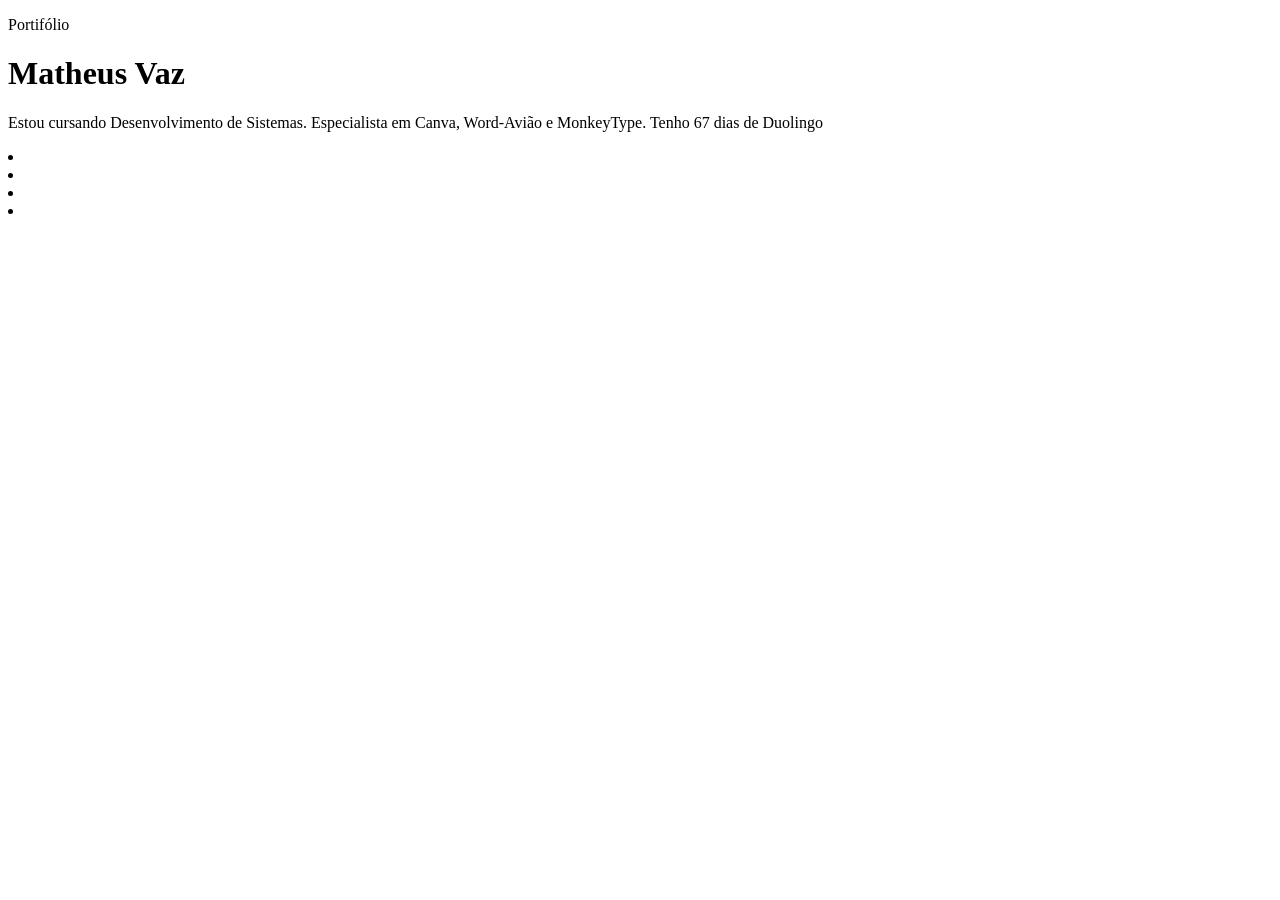
==== index.html @ 1d5e0c6d "Criação da estrutura inicial do projeto de portifolio" ====
<!DOCTYPE html>
<html lang="pt-br">
<head>
    <meta charset="UTF-8">
    <meta name="viewport" content="width=device-width, initial-scale=1.0">
    <title>Matheus Vaz | Portifólio</title>
    <link rel="stylesheet" href="./style/style.css">
</head>
<body>
    <header class="cabecalho">
        <div class="container">
            <p class="etiqueta">Portifólio</p>
            
            <h1>Matheus Vaz</h1>

            <p class="subtitulo">
                Estou cursando Desenvolvimento de Sistemas. Especialista em Canva, Word-Avião e MonkeyType. Tenho 67 dias de Duolingo
            </p>

            <nav class="menu-principal">   
                <li><a class="menu-link" href="index.html"></a></li>
                <li><a class="menu-link" href="./pages/sobre.html"></a></li>
                <li><a class="menu-link" href="./pages/projetos.html"></a></li>
                <li><a class="menu-link" href="./pages/contato.html"></a></li>
            </nav>

        </div>
    </header>


</body>
</html>
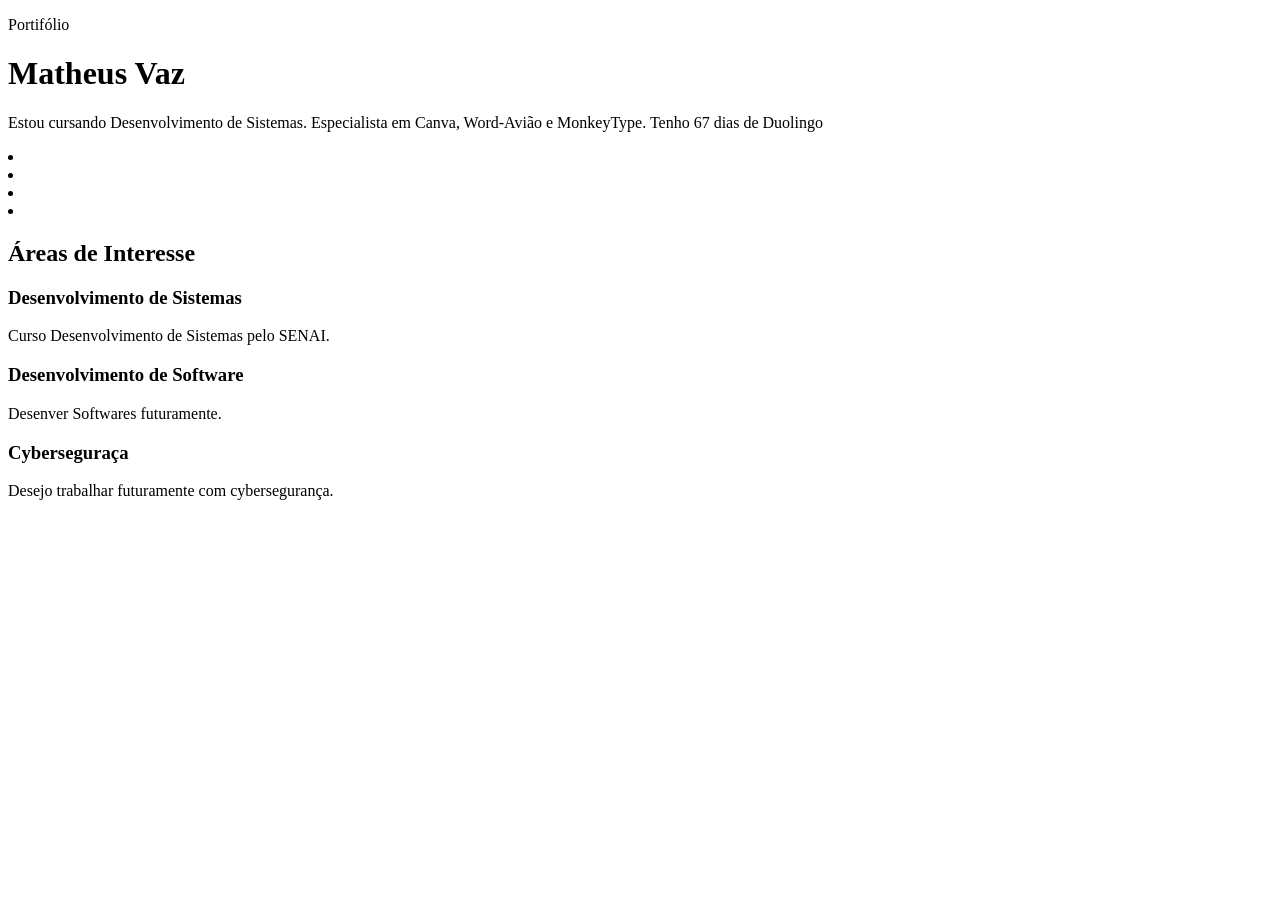
==== commit ad07fe53: "Atualização da página inicial do projeto" ====
--- a/index.html
+++ b/index.html
@@ -27,6 +27,35 @@
         </div>
     </header>
 
+    <main>
+        <section class="secao">
+            <div class="container">
+                <h2 class="titulo-secao">Áreas de Interesse</h2>
+            
+                <div class="grade-cards">
+                    <article class="card">
+                        <h3>Desenvolvimento de Sistemas</h3>
+                        <p>
+                            Curso Desenvolvimento de Sistemas pelo SENAI.
+                        </p>
+                    </article>
+                    <article class="card">
+                       <h3>Desenvolvimento de Software</h3>
+                       <p>
+                            Desenver Softwares futuramente.
+                       </p>
+                    </article>
+                    <article class="card">
+                        <h3>Cyberseguraça</h3>
+                        <p>
+                            Desejo trabalhar futuramente com cybersegurança.
+                        </p>
+                    </article>
+                </div>
+            
+            </div>
+        </section>
+    </main>
 
 </body>
 </html>
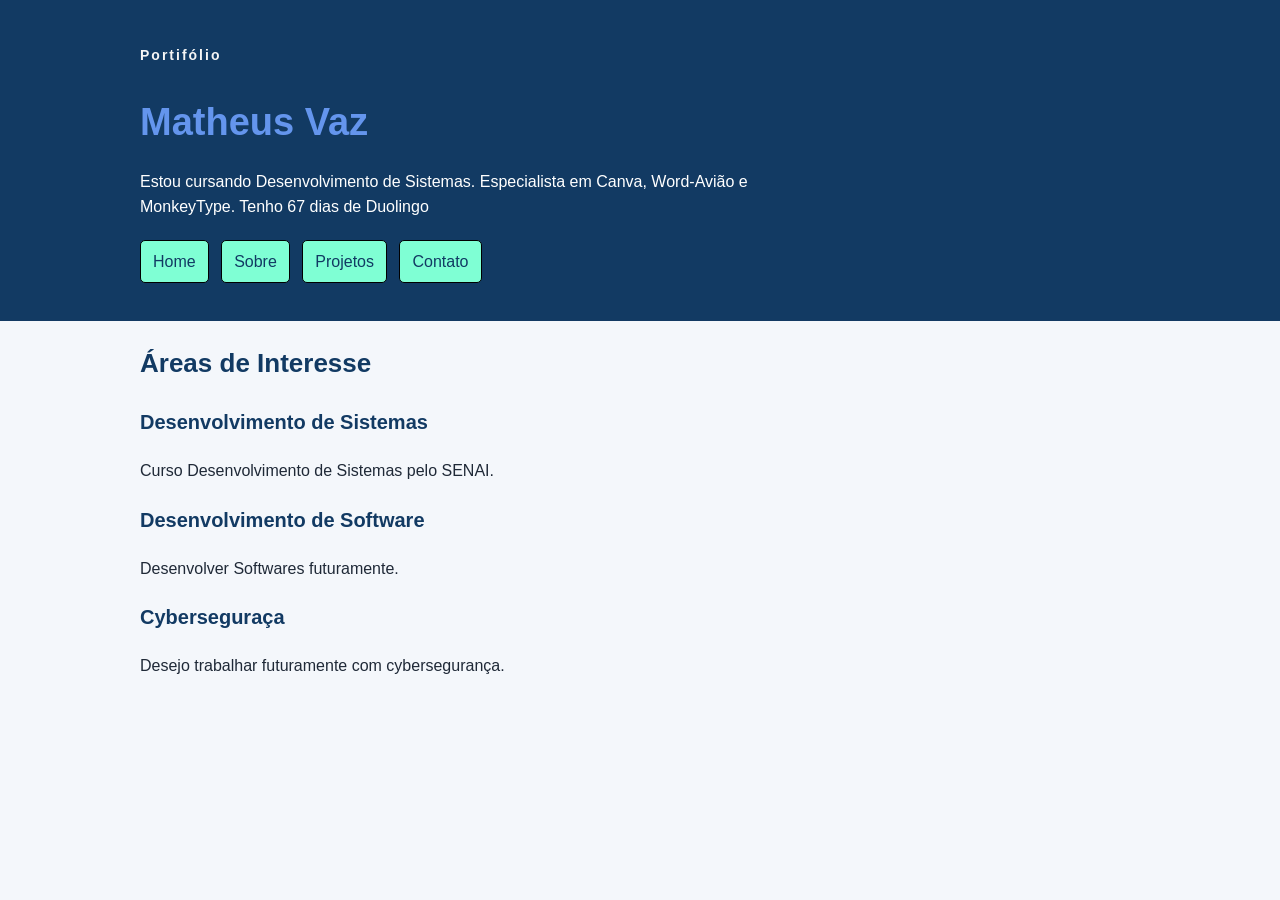
==== commit 98d00d99: "Estilização do header" ====
--- a/index.html
+++ b/index.html
@@ -18,10 +18,12 @@
             </p>
 
             <nav class="menu-principal">   
-                <li><a class="menu-link" href="index.html"></a></li>
-                <li><a class="menu-link" href="./pages/sobre.html"></a></li>
-                <li><a class="menu-link" href="./pages/projetos.html"></a></li>
-                <li><a class="menu-link" href="./pages/contato.html"></a></li>
+               <ul class="menu-lista"> 
+                <li><a class="menu-link" href="index.html">Home</a></li>
+                <li><a class="menu-link" href="./pages/sobre.html">Sobre</a></li>
+                <li><a class="menu-link" href="./pages/projetos.html">Projetos</a></li>
+                <li><a class="menu-link" href="./pages/contato.html">Contato</a></li>
+               </ul> 
             </nav>
 
         </div>
@@ -42,7 +44,7 @@
                     <article class="card">
                        <h3>Desenvolvimento de Software</h3>
                        <p>
-                            Desenver Softwares futuramente.
+                            Desenvolver Softwares futuramente.
                        </p>
                     </article>
                     <article class="card">
--- a/style/style.css
+++ b/style/style.css
@@ -0,0 +1,89 @@
+*{
+    box-sizing: border-box;
+}
+
+body{
+    margin: 0;
+
+    background-color: #f4f7fb;
+    color: #1f2937;
+
+    font-family: Arial, Helvetica, sans-serif;
+    font-size: 16px;
+    line-height: 1.6;
+}
+
+h1, h2, h3{
+    color: #123a63;
+}
+
+h1{
+    font-size: 38px;
+    margin-bottom: 10px;
+}
+
+h2{
+    font-size: 26px;
+}
+
+h3{
+    font-size: 20px;
+}
+
+a{
+    color: #1d4ed8;
+}
+
+.container{
+    width: 90%;
+    max-width: 1000px;
+    margin: 0 auto;
+}
+
+.cabecalho{
+    background-color: #123a63;
+    color: white;
+
+    padding: 30px 0;
+}
+
+.cabecalho h1{
+    color: cornflowerblue;
+}
+
+.etiqueta{
+    margin-bottom: 5px;
+    color: whitesmoke;
+    font-size: 14px;
+    font-weight: bold;
+    letter-spacing: 2px;
+}
+
+.subtitulo{
+    max-width: 700px;
+}
+
+.menu-lista{
+    margin: 20px 0 0;
+    padding: 0;
+
+    list-style: none;
+}
+
+.menu-lista li{
+    display: inline-block;
+
+    margin-right: 8px;
+    margin-bottom: 8px;
+}
+
+.menu-link{
+    display: inline-block;
+    padding: 8px 12px;
+    background-color: aquamarine;
+    color: #123a63;
+    border: 1px solid #000;
+    border-radius: 5px;
+    text-decoration: none;
+}
+
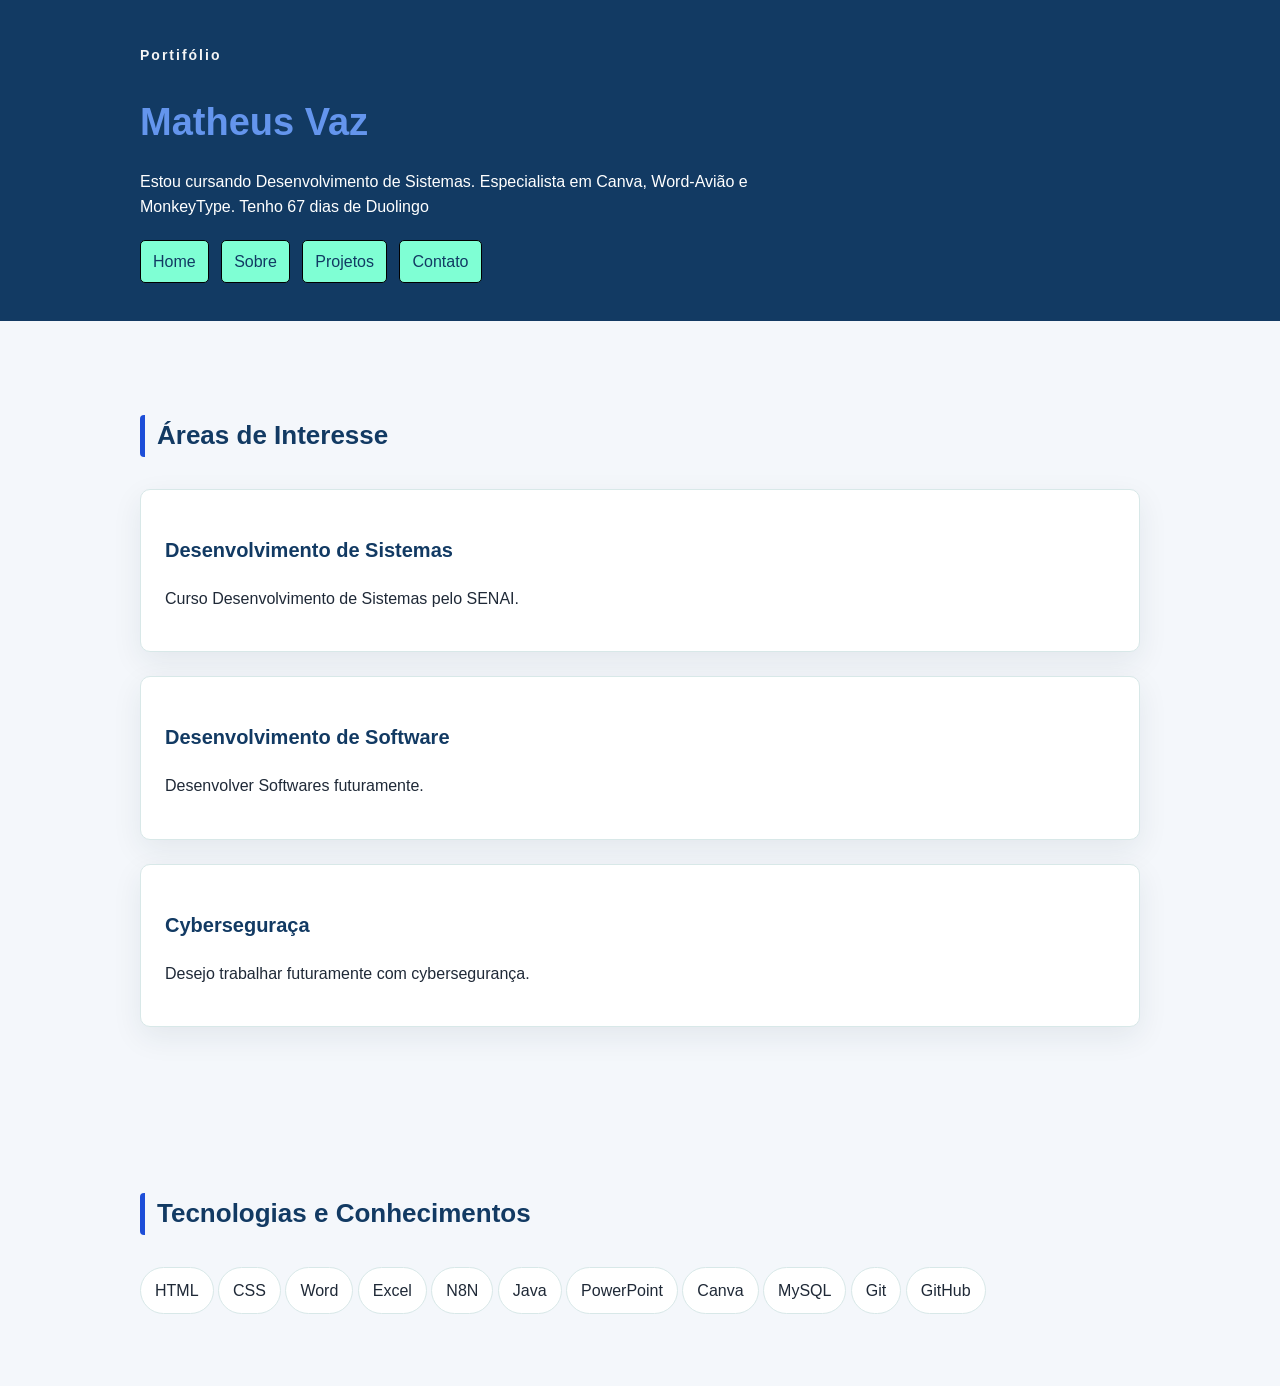
==== commit 12058d75: "Atualização e estilização do conteúdo da página" ====
--- a/index.html
+++ b/index.html
@@ -57,6 +57,26 @@
             
             </div>
         </section>
+        <section class="secao secao-abacate">
+            <div class="container">
+                <h2 class="titulo-secao">Tecnologias e Conhecimentos</h2>
+                <ul class="lista-tecnologias">
+                    <li>HTML</li>
+                    <li>CSS</li>
+                    <li>Word</li>
+                    <li>Excel</li>
+                    <li>N8N</li>
+                    <li>Java</li>
+                    <li>PowerPoint</li>
+                    <li>Canva</li>
+                    <li>MySQL</li>
+                    <li>Git</li>
+                    <li>GitHub</li>
+                </ul>
+
+            </div>
+
+        </section>
     </main>
 
 </body>
--- a/style/style.css
+++ b/style/style.css
@@ -87,3 +87,42 @@
     text-decoration: none;
 }
 
+.secao{
+    padding: 72px 0;
+}
+
+.titulo-secao{
+    margin-bottom: 32px;
+    padding-left: 12px;
+
+    border-left: 5px solid #1d4ed8;
+    border-radius: 4px;
+}
+
+.grade-cards{
+    display: grid;
+    gap: 24px;
+}
+
+.card{
+    padding: 24px;
+    background-color: #fff;
+    border: 1px solid #d8e8e8;
+    border-radius: 10px;
+    box-shadow: 0 10px 30px rgba(20, 45, 70, 0.08);
+}
+
+.lista-tecnologias{
+    list-style: none;
+    padding: 0;
+    margin: 0;
+}
+
+.lista-tecnologias li{
+    padding: 10px 14px;
+    background-color: #fff;
+     display: inline-block;
+    border: 1px solid #d8e8e8;
+    border-radius: 999px;
+     gap: 12px;
+}
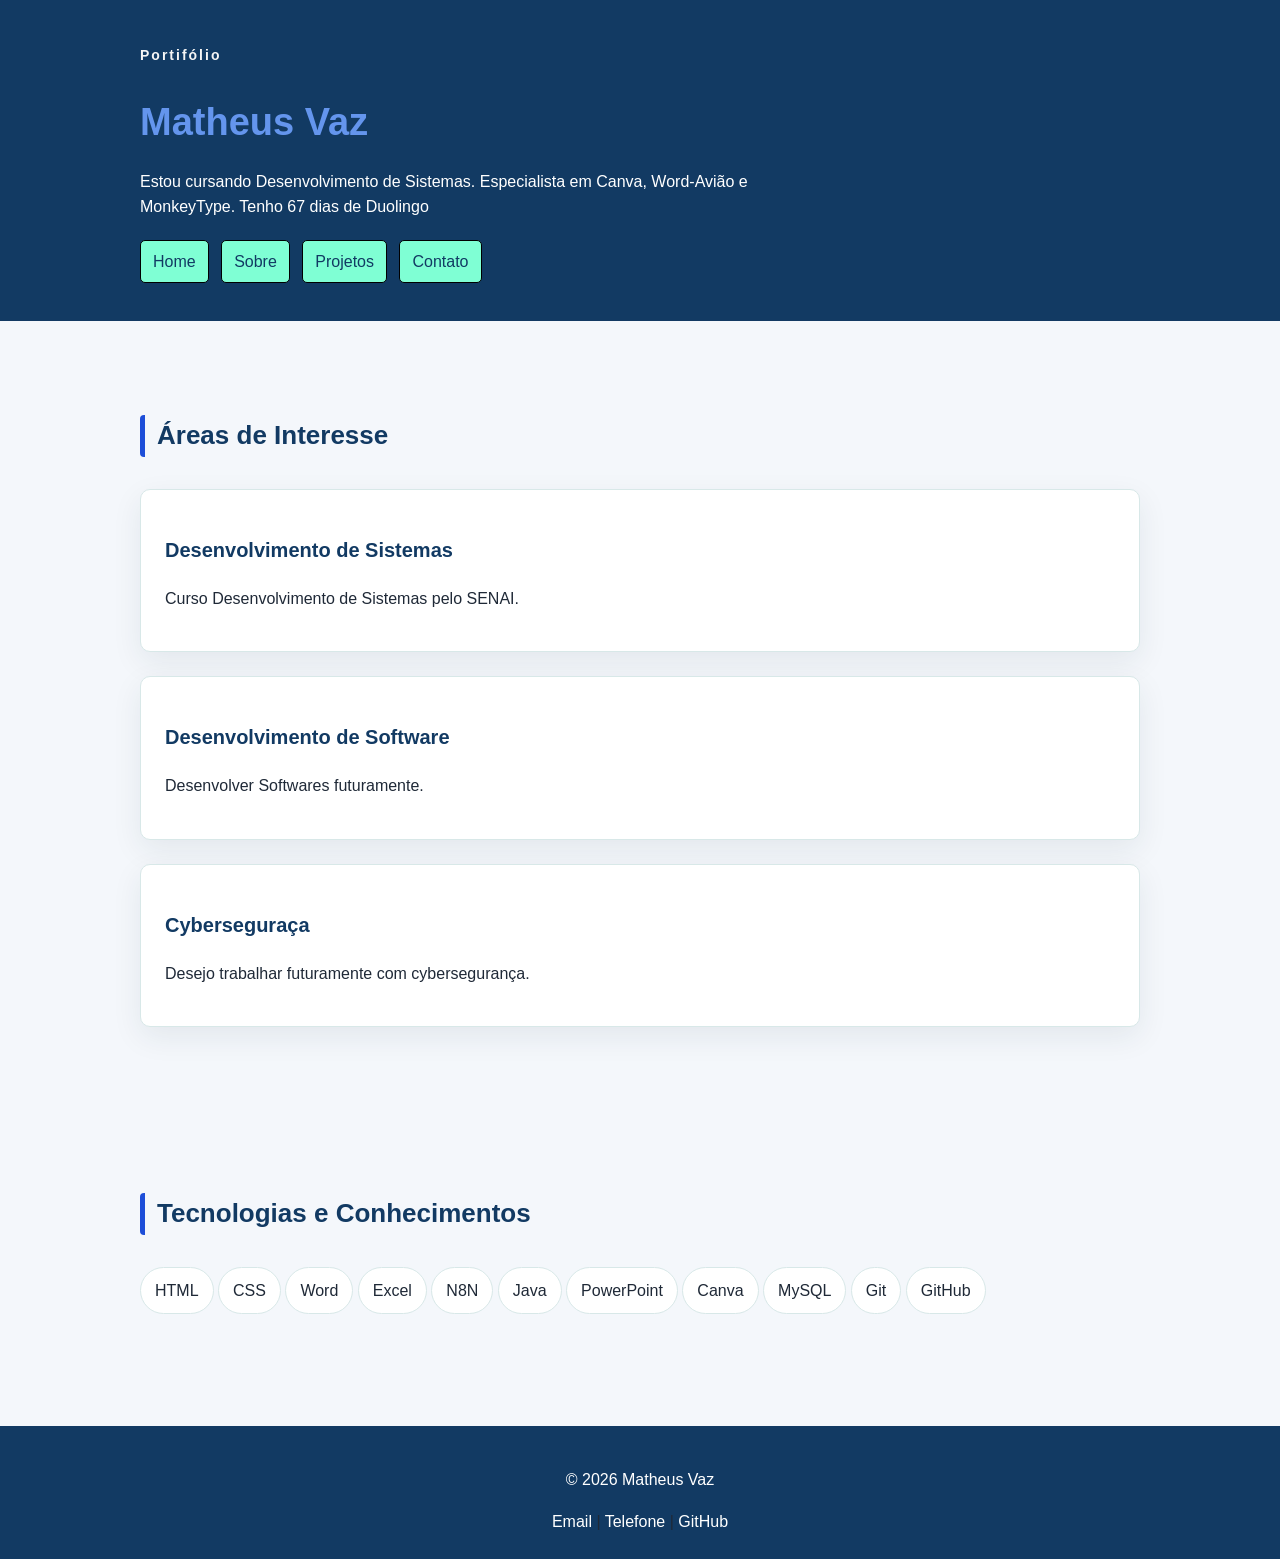
==== commit 4ebf6b1d: "Adição e estilização do footer" ====
--- a/index.html
+++ b/index.html
@@ -78,6 +78,19 @@
 
         </section>
     </main>
+    <footer class="rodape">
+        <div class="container">
+            <p>&copy; 2026 Matheus Vaz</p>
+
+            <address>
+                <a href="mailto:matheusmoraes.vaz07@gmail.com">Email</a>
+                <span> | </span>
+                <a href="tel:+5515998540396">Telefone</a>
+                <span> | </span>
+                <a href="https://github.com/matheus-moraesdev" target="_blank">GitHub</a>
+            </address>
+        </div>
+    </footer>
 
 </body>
 </html>
--- a/style/style.css
+++ b/style/style.css
@@ -125,4 +125,25 @@
     border: 1px solid #d8e8e8;
     border-radius: 999px;
      gap: 12px;
+}
+
+.rodape{
+    margin-top: 40px;
+    padding: 25px;
+    background-color: #123a63;
+
+    text-align: center;
+}
+
+.rodape address{
+    font-style: normal;
+}
+
+.rodape a{
+    text-decoration: none;
+    color: white;
+}
+
+.rodape p{
+    color: white;
 }
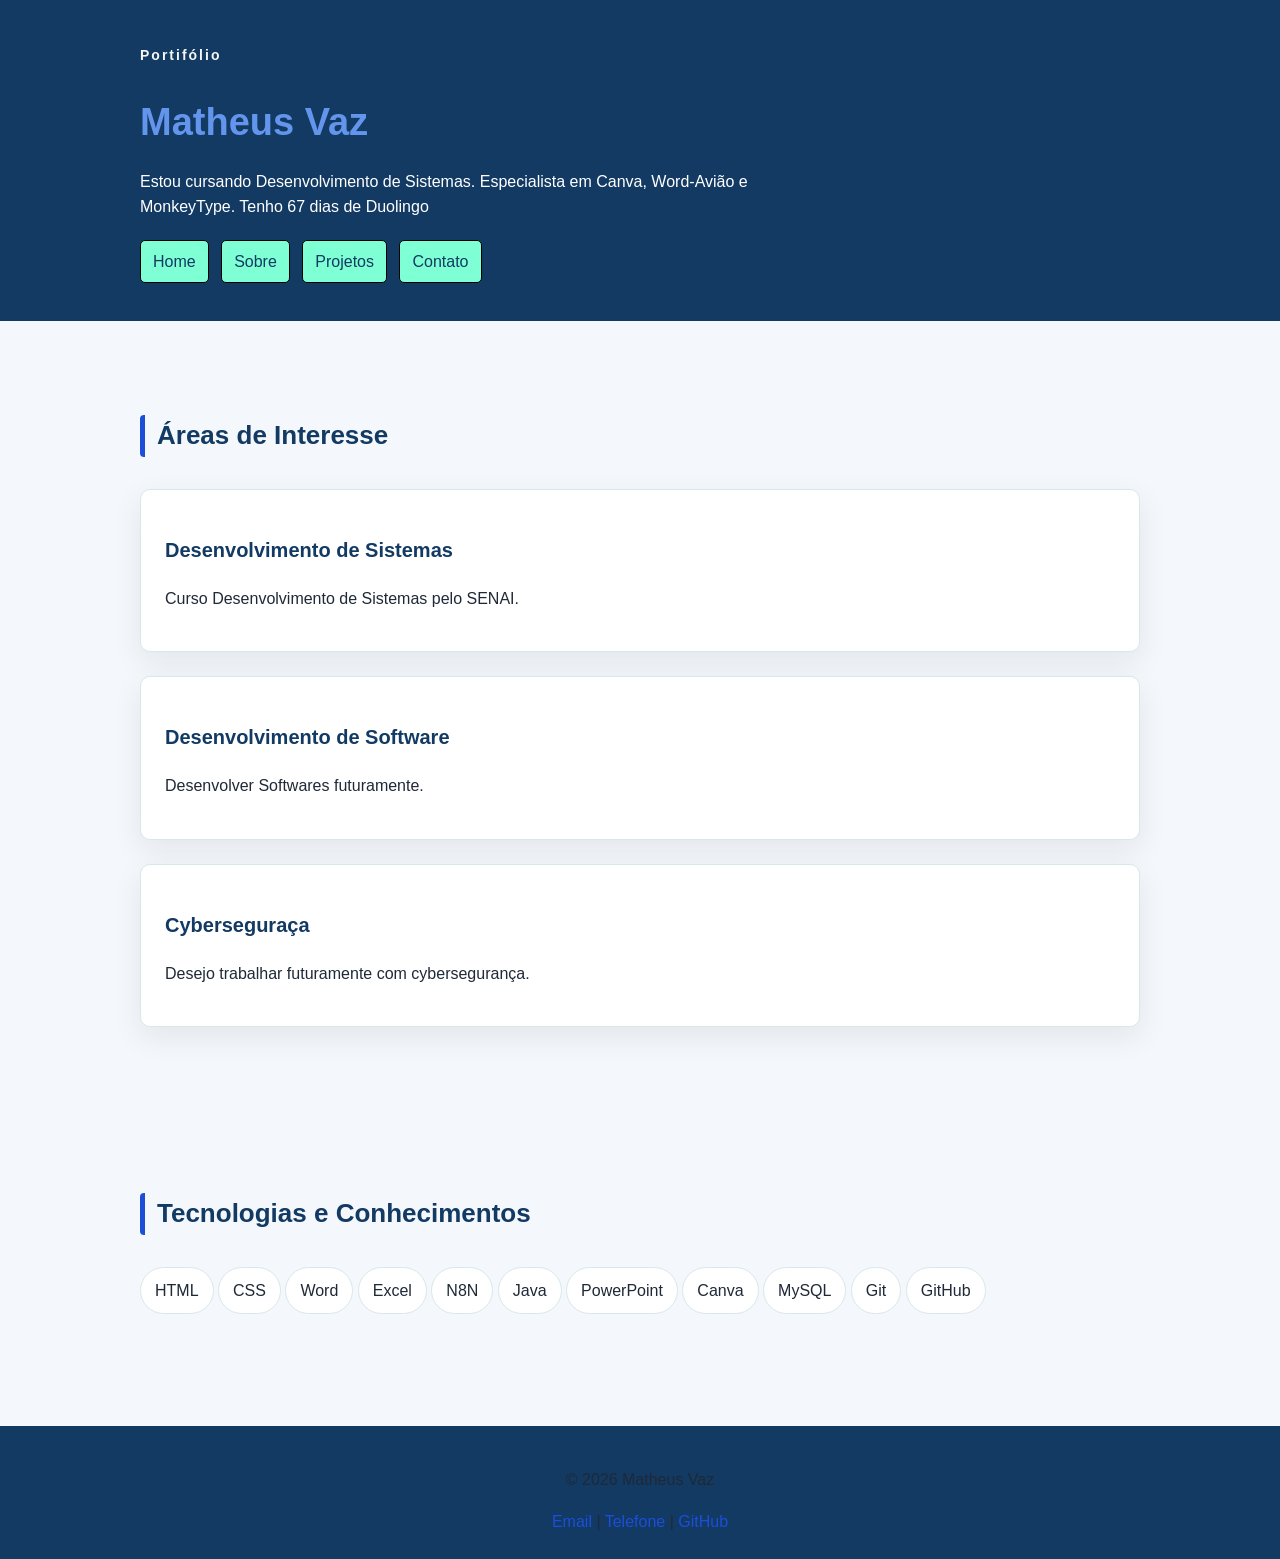
==== commit f542b854: "Criação da página sobre.html e do style-sobre.css" ====
--- a/index.html
+++ b/index.html
@@ -87,7 +87,7 @@
                 <span> | </span>
                 <a href="tel:+5515998540396">Telefone</a>
                 <span> | </span>
-                <a href="https://github.com/matheus-moraesdev" target="_blank">GitHub</a>
+                <a href="https:" target="_blank">GitHub</a>
             </address>
         </div>
     </footer>
--- a/style/style.css
+++ b/style/style.css
@@ -141,9 +141,6 @@
 
 .rodape a{
     text-decoration: none;
-    color: white;
+    color
 }
 
-.rodape p{
-    color: white;
-}
